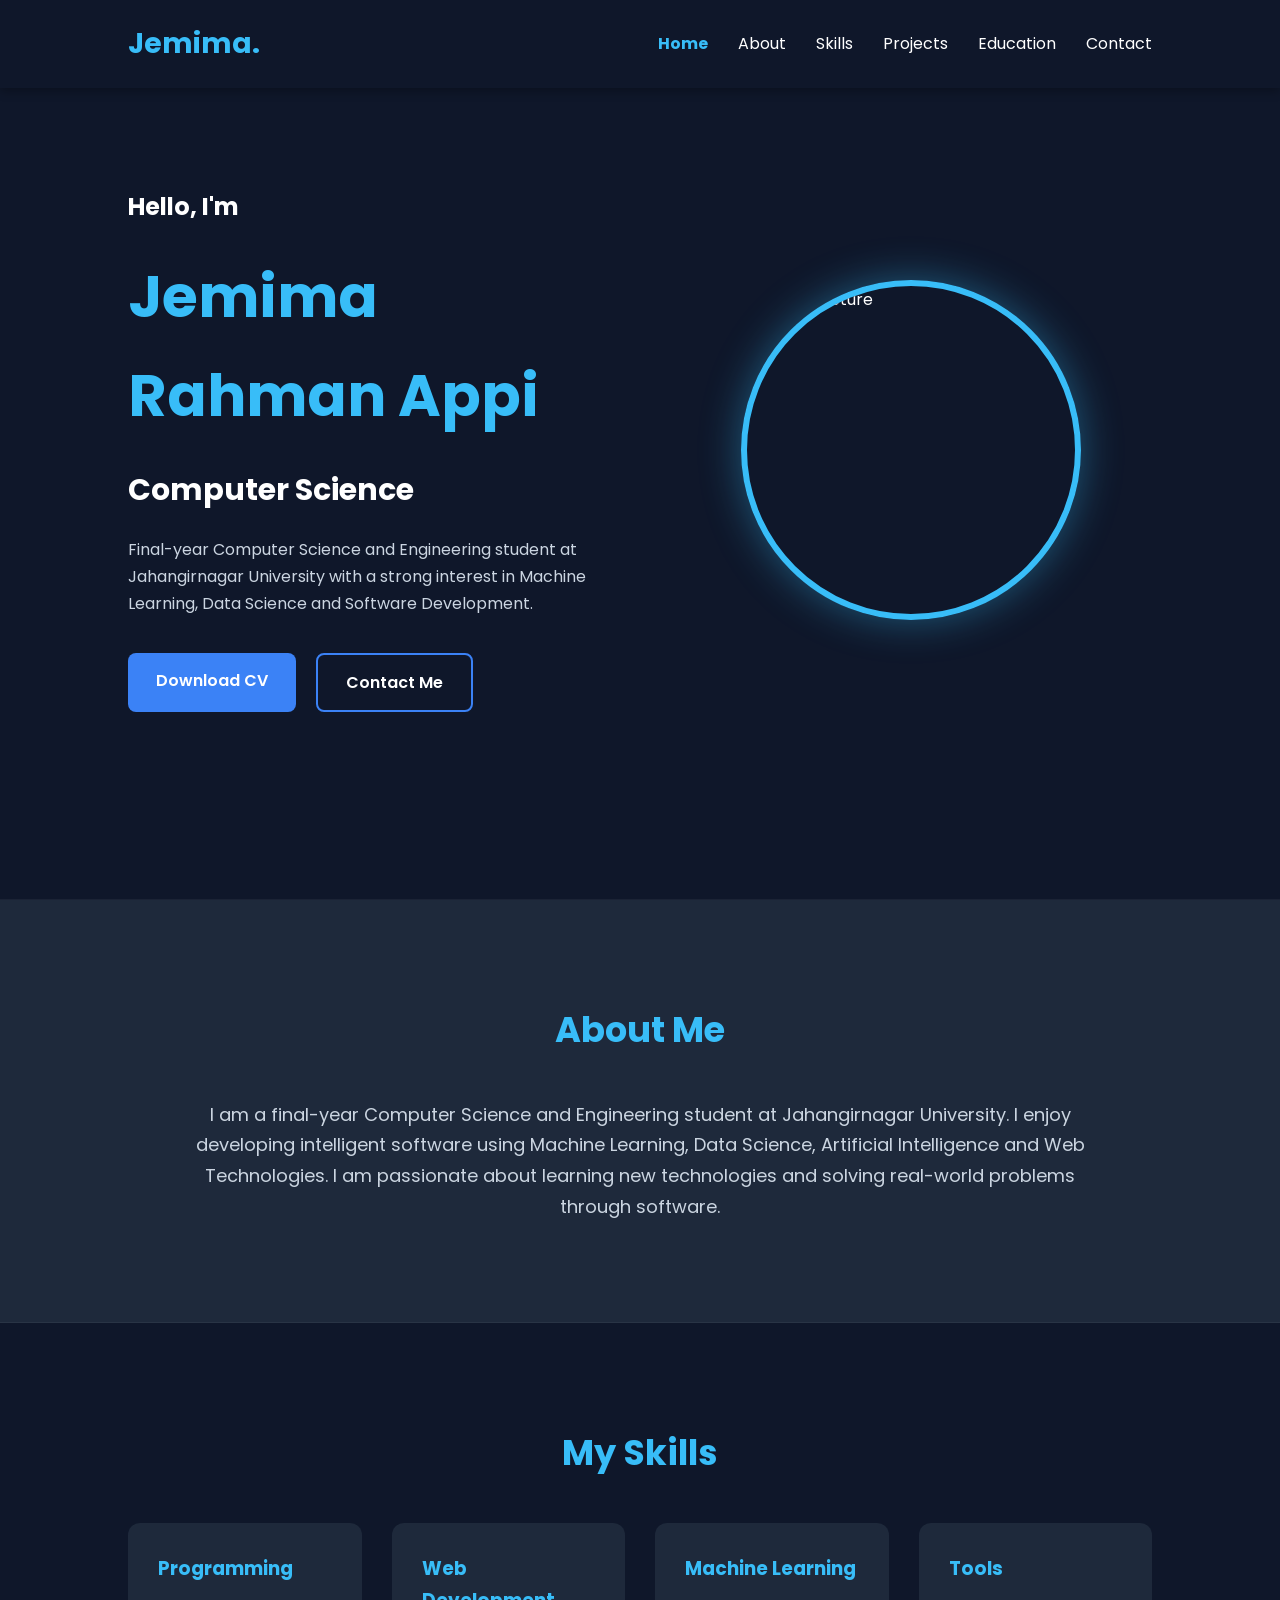
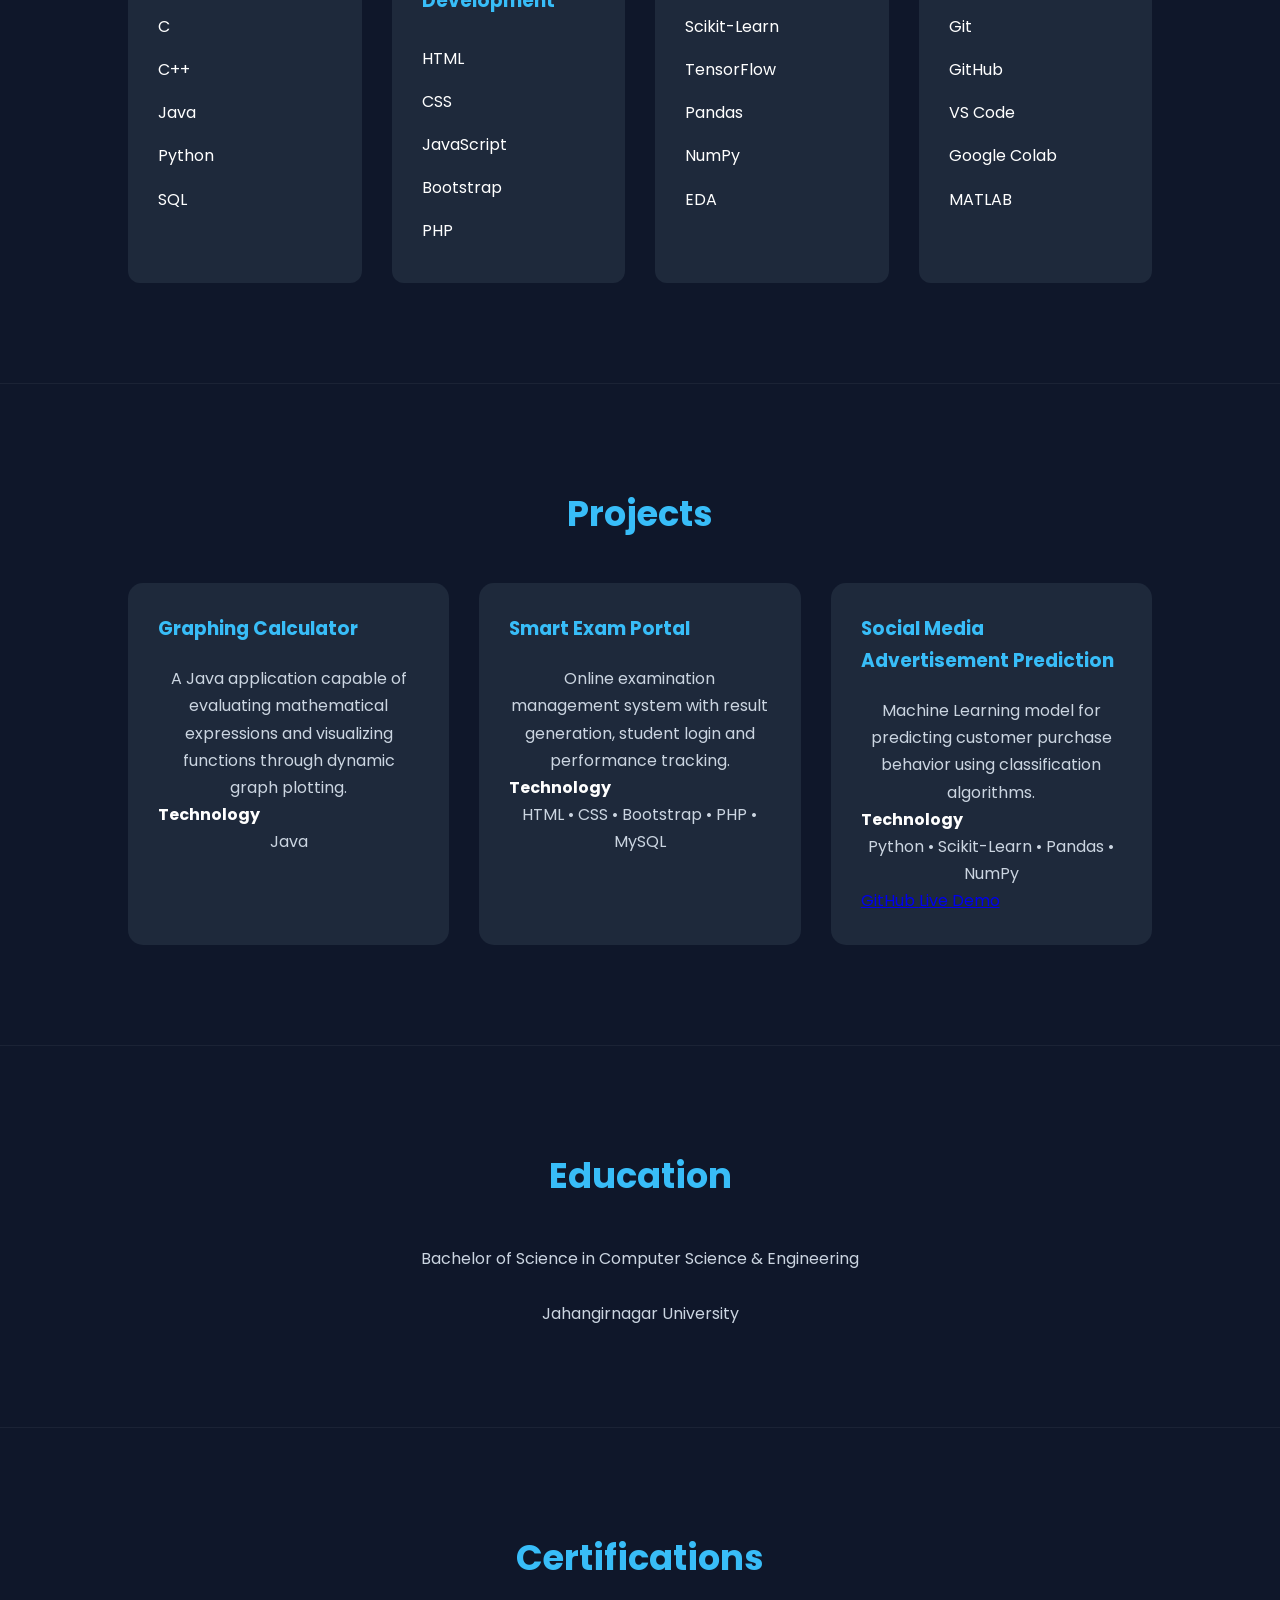
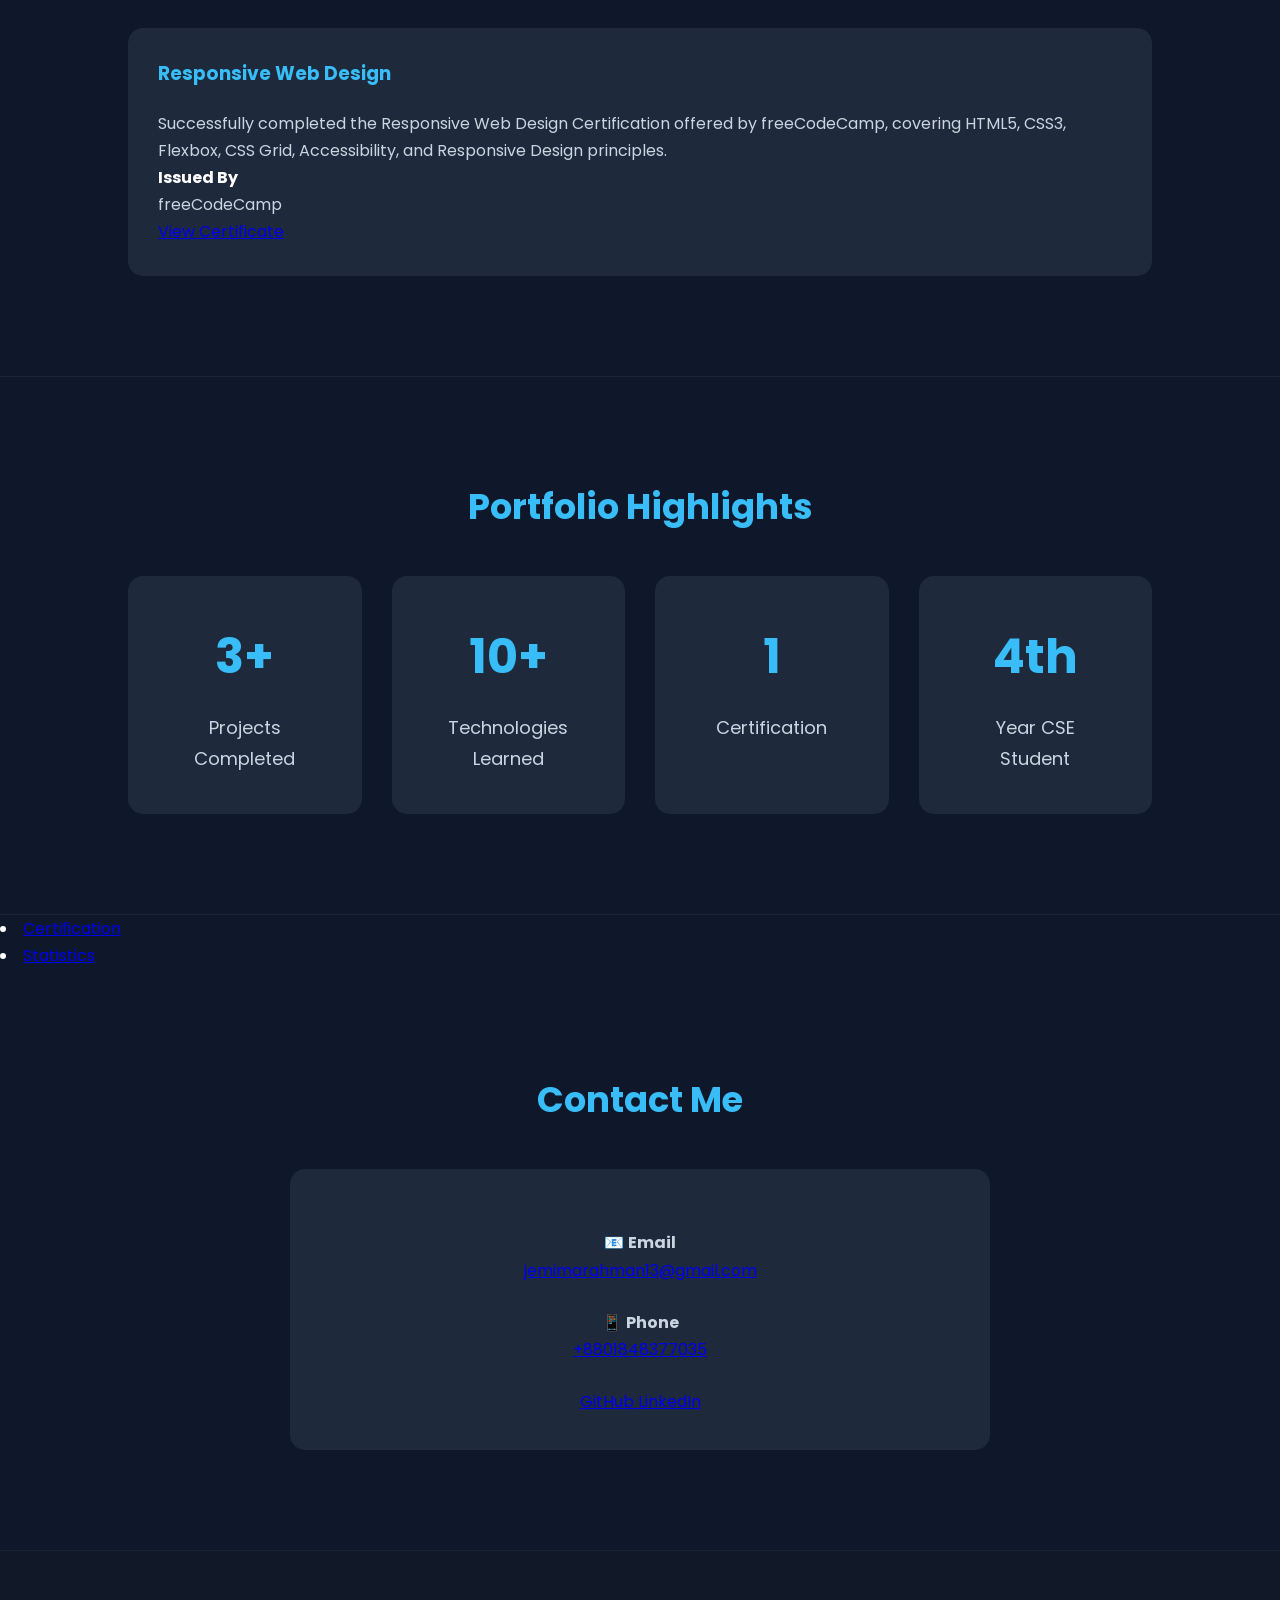
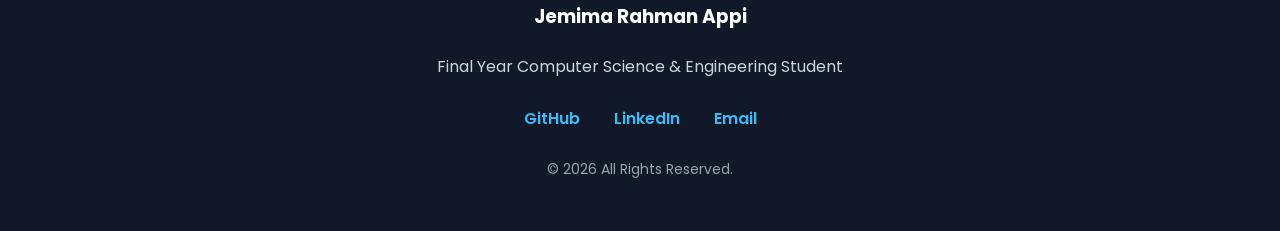
==== index.html @ 831c2f28 "Rename JemimaRahmanPortfolio.html to index.html" ====
<!DOCTYPE html>
<html lang="en">

<head>

    <meta charset="UTF-8">
    <meta name="viewport" content="width=device-width, initial-scale=1.0">

    <title>Jemima Rahman Appi | Portfolio</title>

    <link rel="stylesheet" href="style.css">

    <!-- Google Font -->
    <link href="https://fonts.googleapis.com/css2?family=Poppins:wght@300;400;500;600;700&display=swap" rel="stylesheet">

</head>

<body>

    <!-- ========================= -->
    <!-- Navigation Bar -->
    <!-- ========================= -->

    <header>

        <nav class="navbar">

            <div class="logo">
                Jemima.
            </div>

            <ul class="nav-links">

                <li><a href="#home">Home</a></li>

                <li><a href="#about">About</a></li>

                <li><a href="#skills">Skills</a></li>

                <li><a href="#projects">Projects</a></li>

                <li><a href="#education">Education</a></li>

                <li><a href="#contact">Contact</a></li>

            </ul>

        </nav>

    </header>



    <!-- ========================= -->
    <!-- Hero Section -->
    <!-- ========================= -->

    <section id="home" class="hero">

        <div class="hero-text">

            <h3>Hello, I'm</h3>

            <h1>Jemima Rahman Appi</h1>

            <h2 id="typing-text"></h2>

            <p>

                Final-year Computer Science and Engineering student at
                Jahangirnagar University with a strong interest in
                Machine Learning, Data Science and Software Development.

            </p>

            <div class="buttons">

                <a href="files/CV_Jemima.pdf" class="btn" download>

                    Download CV

                </a>

                <a href="#contact" class="btn btn-outline">

                    Contact Me

                </a>

            </div>

        </div>


        <div class="hero-image">

            <img src="images/profile.jpg" alt="Profile Picture">

        </div>

    </section>



    <!-- ========================= -->
    <!-- About Section -->
    <!-- ========================= -->

    <section id="about" class="reveal">

        <div class="container">

            <h2>About Me</h2>

            <p>

                I am a final-year Computer Science and Engineering student at
                Jahangirnagar University.

                I enjoy developing intelligent software using Machine Learning,
                Data Science, Artificial Intelligence and Web Technologies.

                I am passionate about learning new technologies and solving
                real-world problems through software.

            </p>

        </div>

    </section>




<!-- ========================= -->
<!-- Skills -->
<!-- ========================= -->

<section id="skills" class="reveal">

    <div class="container">

        <h2>My Skills</h2>

        <div class="skills-grid">

            <div class="skill-card">
                <h3>Programming</h3>
                <ul>
                    <li>C</li>
                    <li>C++</li>
                    <li>Java</li>
                    <li>Python</li>
                    <li>SQL</li>
                </ul>
            </div>

            <div class="skill-card">
                <h3>Web Development</h3>
                <ul>
                    <li>HTML</li>
                    <li>CSS</li>
                    <li>JavaScript</li>
                    <li>Bootstrap</li>
                    <li>PHP</li>
                </ul>
            </div>

            <div class="skill-card">
                <h3>Machine Learning</h3>
                <ul>
                    <li>Scikit-Learn</li>
                    <li>TensorFlow</li>
                    <li>Pandas</li>
                    <li>NumPy</li>
                    <li>EDA</li>
                </ul>
            </div>

            <div class="skill-card">
                <h3>Tools</h3>
                <ul>
                    <li>Git</li>
                    <li>GitHub</li>
                    <li>VS Code</li>
                    <li>Google Colab</li>
                    <li>MATLAB</li>
                </ul>
            </div>

        </div>

    </div>

</section>



<section id="projects" class="reveal">

<div class="container">

<h2>Projects</h2>

<div class="project-grid">

<div class="project-card">

<h3>Graphing Calculator</h3>

<p>

A Java application capable of evaluating mathematical
expressions and visualizing functions through dynamic graph plotting.

</p>

<h4>Technology</h4>

<p>Java</p>

</div>

<div class="project-card">

<h3>Smart Exam Portal</h3>

<p>

Online examination management system with result generation,
student login and performance tracking.

</p>

<h4>Technology</h4>

<p>

HTML • CSS • Bootstrap • PHP • MySQL

</p>

</div>

<div class="project-card">

<h3>Social Media Advertisement Prediction</h3>

<p>

Machine Learning model for predicting customer purchase
behavior using classification algorithms.

</p>

<h4>Technology</h4>

<p>

Python • Scikit-Learn • Pandas • NumPy

</p>

<div class="project-links">

        <a href="https://github.com/JemimaRahman05/Social-Network-Ads-Prediction"
           target="_blank"
           class="project-btn">
           GitHub
        </a>

        <a href="#"
           class="project-btn">
           Live Demo
        </a>

    </div>

</div>

</div>

</div>

</section>



    <!-- ========================= -->
    <!-- Education -->
    <!-- ========================= -->

    <section id="education">

        <div class="container">

            <h2>Education</h2>

            <p>

                Bachelor of Science in Computer Science & Engineering

                <br><br>

                Jahangirnagar University

            </p>

        </div>

    </section>
<!-- ========================= -->
<!-- Certification -->
<!-- ========================= -->

<section id="certification" class="reveal">

    <div class="container">

        <h2>Certifications</h2>

        <div class="project-grid">

            <div class="project-card">

                <h3>Responsive Web Design</h3>

                <p>
                    Successfully completed the Responsive Web Design Certification
                    offered by freeCodeCamp, covering HTML5, CSS3, Flexbox,
                    CSS Grid, Accessibility, and Responsive Design principles.
                </p>

                <h4>Issued By</h4>

                <p>freeCodeCamp</p>

                <div class="project-links">

                    <a href="https://www.freecodecamp.org/certification/jemima_332/responsive-web-design"
                       target="_blank"
                       class="project-btn">

                        View Certificate

                    </a>

                </div>

            </div>

        </div>

    </div>

</section>


<!-- ========================= -->
<!-- Statistics -->
<!-- ========================= -->

<section id="stats" class="reveal">

    <div class="container">

        <h2>Portfolio Highlights</h2>

        <div class="stats-grid">

            <div class="stat-card">

                <h1>3+</h1>

                <p>Projects Completed</p>

            </div>

            <div class="stat-card">

                <h1>10+</h1>

                <p>Technologies Learned</p>

            </div>

            <div class="stat-card">

                <h1>1</h1>

                <p>Certification</p>

            </div>

            <div class="stat-card">

                <h1>4th</h1>

                <p>Year CSE Student</p>

            </div>

        </div>

    </div>

</section>


<li><a href="#certification">Certification</a></li>

<li><a href="#stats">Statistics</a></li>

<section id="contact" class="reveal">

    <div class="container">

        <h2>Contact Me</h2>

        <div class="contact-card">

            <p>
                📧 <strong>Email</strong><br>
                <a href="mailto:jemimarahman13@gmail.com">
                    jemimarahman13@gmail.com
                </a>
            </p>

            <p>
                📱 <strong>Phone</strong><br>
                <a href="tel:+8801848377035">
                    +8801848377035
                </a>
            </p>

            <div class="project-links">

                <a href="https://github.com/JemimaRahman05"
                   target="_blank"
                   class="project-btn">

                    GitHub

                </a>

                <a href="https://www.linkedin.com/in/jemima-rahman-appi-986293298/?skipRedirect=true"
                   target="_blank"
                   class="project-btn">

                    LinkedIn

                </a>

            </div>

        </div>

    </div>

</section>



<footer>

    <h3>Jemima Rahman Appi</h3>

    <p>

        Final Year Computer Science & Engineering Student

    </p>

    <div class="footer-links">

        <a href="https://github.com/JemimaRahman05" target="_blank">
            GitHub
        </a>

        <a href="https://www.linkedin.com/in/jemima-rahman-appi-986293298/?skipRedirect=true" target="_blank">
            LinkedIn
        </a>

        <a href="mailto:jemimarahman13@gmail.com">
            Email
        </a>

    </div>

    <p class="copyright">

        © 2026 All Rights Reserved.

    </p>

</footer>


<!-- Scroll Progress Bar -->
<div id="progress-bar"></div>

<!-- Back To Top Button -->
<button id="topBtn">&#8679;</button>

<script src="script.js"></script>

</body>

</html>
---- style.css ----
/* ===========================
   Google Font
=========================== */

*{
    margin:0;
    padding:0;
    box-sizing:border-box;
    scroll-behavior:smooth;
}

body{
    font-family:'Poppins',sans-serif;
    background:#0f172a;
    color:#ffffff;
    line-height:1.7;
}

/* ===========================
   Global
=========================== */

section{
    padding:100px 10%;
}

.container{
    max-width:1100px;
    margin:auto;
}

h1,h2,h3{
    margin-bottom:20px;
}

h2{
    text-align:center;
    font-size:2.2rem;
    margin-bottom:40px;
    color:#38bdf8;
}

p{
    color:#cbd5e1;
}

/* ===========================
   Navbar
=========================== */

header{
    position:fixed;
    width:100%;
    top:0;
    left:0;
    background:#0f172a;
    z-index:1000;
    box-shadow:0 3px 10px rgba(0,0,0,.3);
}

.navbar{
    display:flex;
    justify-content:space-between;
    align-items:center;
    padding:20px 10%;
}

.logo{
    font-size:28px;
    font-weight:700;
    color:#38bdf8;
}

.nav-links{
    display:flex;
    list-style:none;
}

.nav-links li{
    margin-left:30px;
}

.nav-links a{
    color:white;
    text-decoration:none;
    transition:.3s;
}

.nav-links a:hover{
    color:#38bdf8;
}

/* ===========================
   Hero
=========================== */

.hero{
    min-height:100vh;
    display:flex;
    justify-content:space-between;
    align-items:center;
    gap:60px;
}

.hero-text{
    flex:1;
}

.hero-text h3{
    font-size:24px;
}

.hero-text h1{
    font-size:58px;
    color:#38bdf8;
}

.hero-text h2{
    text-align:left;
    margin-bottom:20px;
    color:white;
    font-size:30px;
}

.hero-text p{
    margin-bottom:35px;
    max-width:600px;
}

/* ===========================
   Buttons
=========================== */

.buttons{
    display:flex;
    gap:20px;
}

.btn{
    background:#3b82f6;
    color:white;
    text-decoration:none;
    padding:14px 28px;
    border-radius:8px;
    transition:.3s;
    font-weight:600;
}

.btn:hover{
    transform:translateY(-4px);
    background:#2563eb;
}

.btn-outline{
    background:transparent;
    border:2px solid #3b82f6;
}

.btn-outline:hover{
    background:#3b82f6;
}

/* ===========================
   Hero Image
=========================== */

.hero-image{
    flex:1;
    display:flex;
    justify-content:center;
}

.hero-image img{

    width:340px;
    height:340px;

    border-radius:50%;

    object-fit:cover;

    border:6px solid #38bdf8;

    box-shadow:0 0 40px rgba(56,189,248,.4);

    transition:.4s;
}

.hero-image img:hover{

    transform:scale(1.05);
}

/* ===========================
   About
=========================== */

#about{

    background:#1e293b;
}

#about p{

    font-size:18px;

    text-align:center;

    max-width:900px;

    margin:auto;
}

/* ===========================
   Placeholder Sections
=========================== */

#skills,
#projects,
#education,
#contact{

    background:#0f172a;
}

#skills p,
#projects p,
#education p,
#contact p{

    text-align:center;
}

/* ===========================
   Footer
=========================== */

footer{

    background:#1e293b;

    text-align:center;

    padding:30px;
}

/* ===========================
   Scroll Bar
=========================== */

::-webkit-scrollbar{

    width:10px;
}

::-webkit-scrollbar-thumb{

    background:#38bdf8;

    border-radius:20px;
}

::-webkit-scrollbar-track{

    background:#1e293b;
}

/* ===========================
   Responsive
=========================== */

@media(max-width:992px){

.hero{

flex-direction:column-reverse;

text-align:center;

padding-top:120px;

}

.hero-text h2{

text-align:center;
}

.buttons{

justify-content:center;
}

.navbar{

flex-direction:column;

}

.nav-links{

margin-top:20px;

flex-wrap:wrap;

justify-content:center;

}

.nav-links li{

margin:10px 15px;
}

.hero-image img{

width:250px;

height:250px;
}

.hero-text h1{

font-size:42px;
}

}

@media(max-width:600px){

.hero-text h1{

font-size:34px;
}

.hero-text h2{

font-size:22px;
}

.hero-image img{

width:200px;

height:200px;
}

section{

padding:80px 8%;
}

}

/*=========================
Reveal Animation
=========================*/

.reveal{

opacity:0;

transform:translateY(60px);

transition:all .8s ease;

}

.reveal.active{

opacity:1;

transform:translateY(0);

}

/*=========================
Back To Top Button
=========================*/

#topBtn{

position:fixed;

bottom:30px;

right:30px;

width:50px;

height:50px;

border:none;

border-radius:50%;

background:#38bdf8;

color:white;

font-size:22px;

cursor:pointer;

display:none;

transition:.3s;

box-shadow:0 5px 15px rgba(0,0,0,.3);

}

#topBtn:hover{

transform:scale(1.15);

}

/*=========================
Progress Bar
=========================*/

#progress-bar{

position:fixed;

top:0;

left:0;

height:4px;

width:0;

background:#38bdf8;

z-index:2000;

}

/*=========================
Floating Profile Image
=========================*/

@keyframes floating{

0%{

transform:translateY(0);

}

50%{

transform:translateY(-12px);

}

100%{

transform:translateY(0);

}

}

.hero-image img{

animation:floating 4s ease-in-out infinite;

}

.nav-links a.active{

color:#38bdf8;

font-weight:bold;

}

/*==========================
Skills
==========================*/

.skills-grid{

display:grid;

grid-template-columns:repeat(auto-fit,minmax(230px,1fr));

gap:30px;

margin-top:40px;

}

.skill-card{

background:#1e293b;

padding:30px;

border-radius:12px;

transition:.4s;

}

.skill-card:hover{

transform:translateY(-10px);

box-shadow:0 10px 30px rgba(0,0,0,.4);

}

.skill-card h3{

color:#38bdf8;

margin-bottom:20px;

}

.skill-card ul{

list-style:none;

}

.skill-card li{

padding:8px 0;

}

/*==========================
Projects
==========================*/

.project-grid{

display:grid;

grid-template-columns:repeat(auto-fit,minmax(300px,1fr));

gap:30px;

margin-top:40px;

}

.project-card{

background:#1e293b;

padding:30px;

border-radius:15px;

transition:.4s;

}

.project-card:hover{

transform:translateY(-12px) scale(1.02);

box-shadow:0 15px 35px rgba(59,130,246,.25);

}

.project-card h3{

color:#38bdf8;

margin-bottom:20px;

}

/*==========================
Education
==========================*/

.education-card{

background:#1e293b;

padding:35px;

border-radius:15px;

text-align:center;

max-width:700px;

margin:auto;

}

/*==========================
Contact
==========================*/

.contact-card{

background:#1e293b;

padding:35px;

border-radius:15px;

text-align:center;

max-width:700px;

margin:auto;

}

.contact-card p{

margin:25px 0;

}


/*==========================
Statistics
==========================*/

.stats-grid{

display:grid;

grid-template-columns:repeat(auto-fit,minmax(220px,1fr));

gap:30px;

margin-top:40px;

}

.stat-card{

background:#1e293b;

padding:40px;

text-align:center;

border-radius:15px;

transition:.4s;

}

.stat-card:hover{

transform:translateY(-10px);

box-shadow:0 15px 35px rgba(0,0,0,.4);

}

.stat-card h1{

font-size:48px;

color:#38bdf8;

margin-bottom:15px;

}

.stat-card p{

font-size:18px;

}

footer{

background:#111827;

padding:50px 20px;

text-align:center;

}

.footer-links{

margin:25px 0;

}

.footer-links a{

color:#38bdf8;

text-decoration:none;

margin:0 15px;

transition:.3s;

font-weight:600;

}

.footer-links a:hover{

color:white;

}

.copyright{

margin-top:20px;

font-size:14px;

color:#94a3b8;

}

section{

border-bottom:1px solid rgba(255,255,255,.05);

}
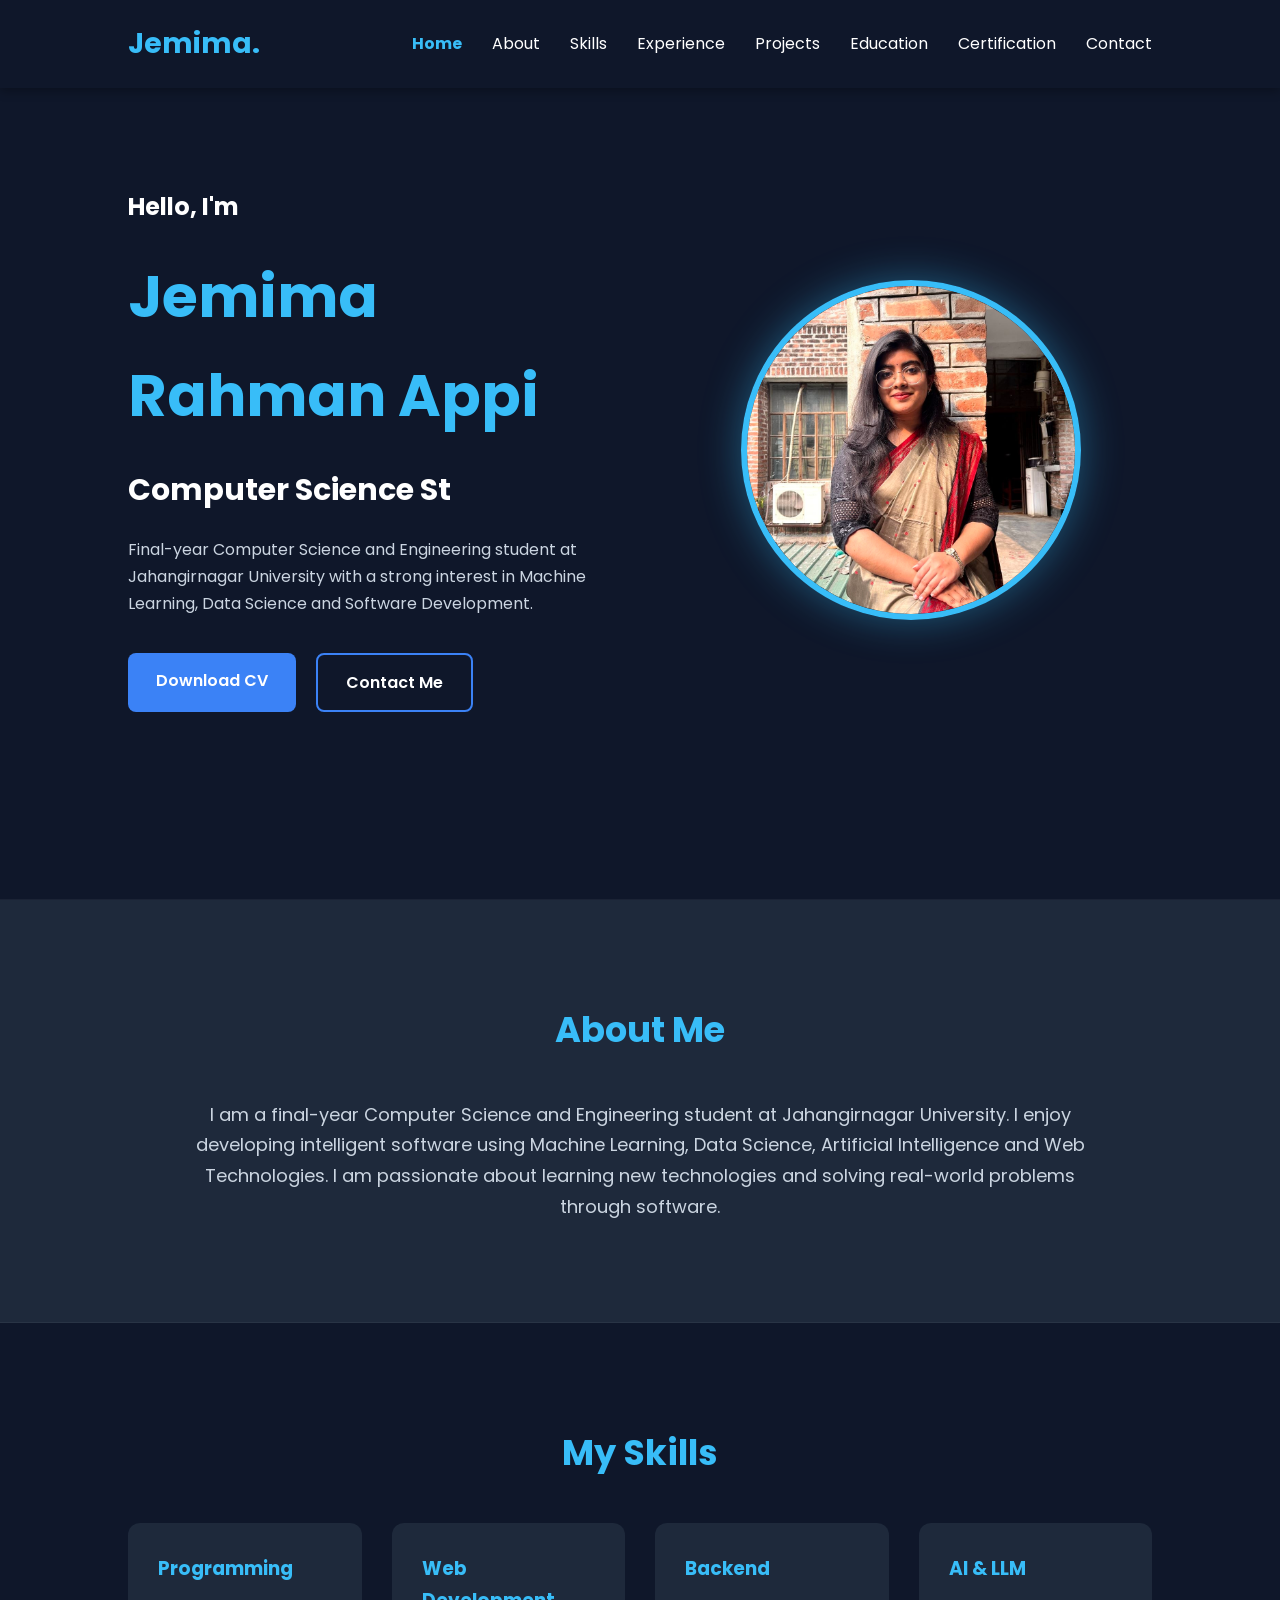
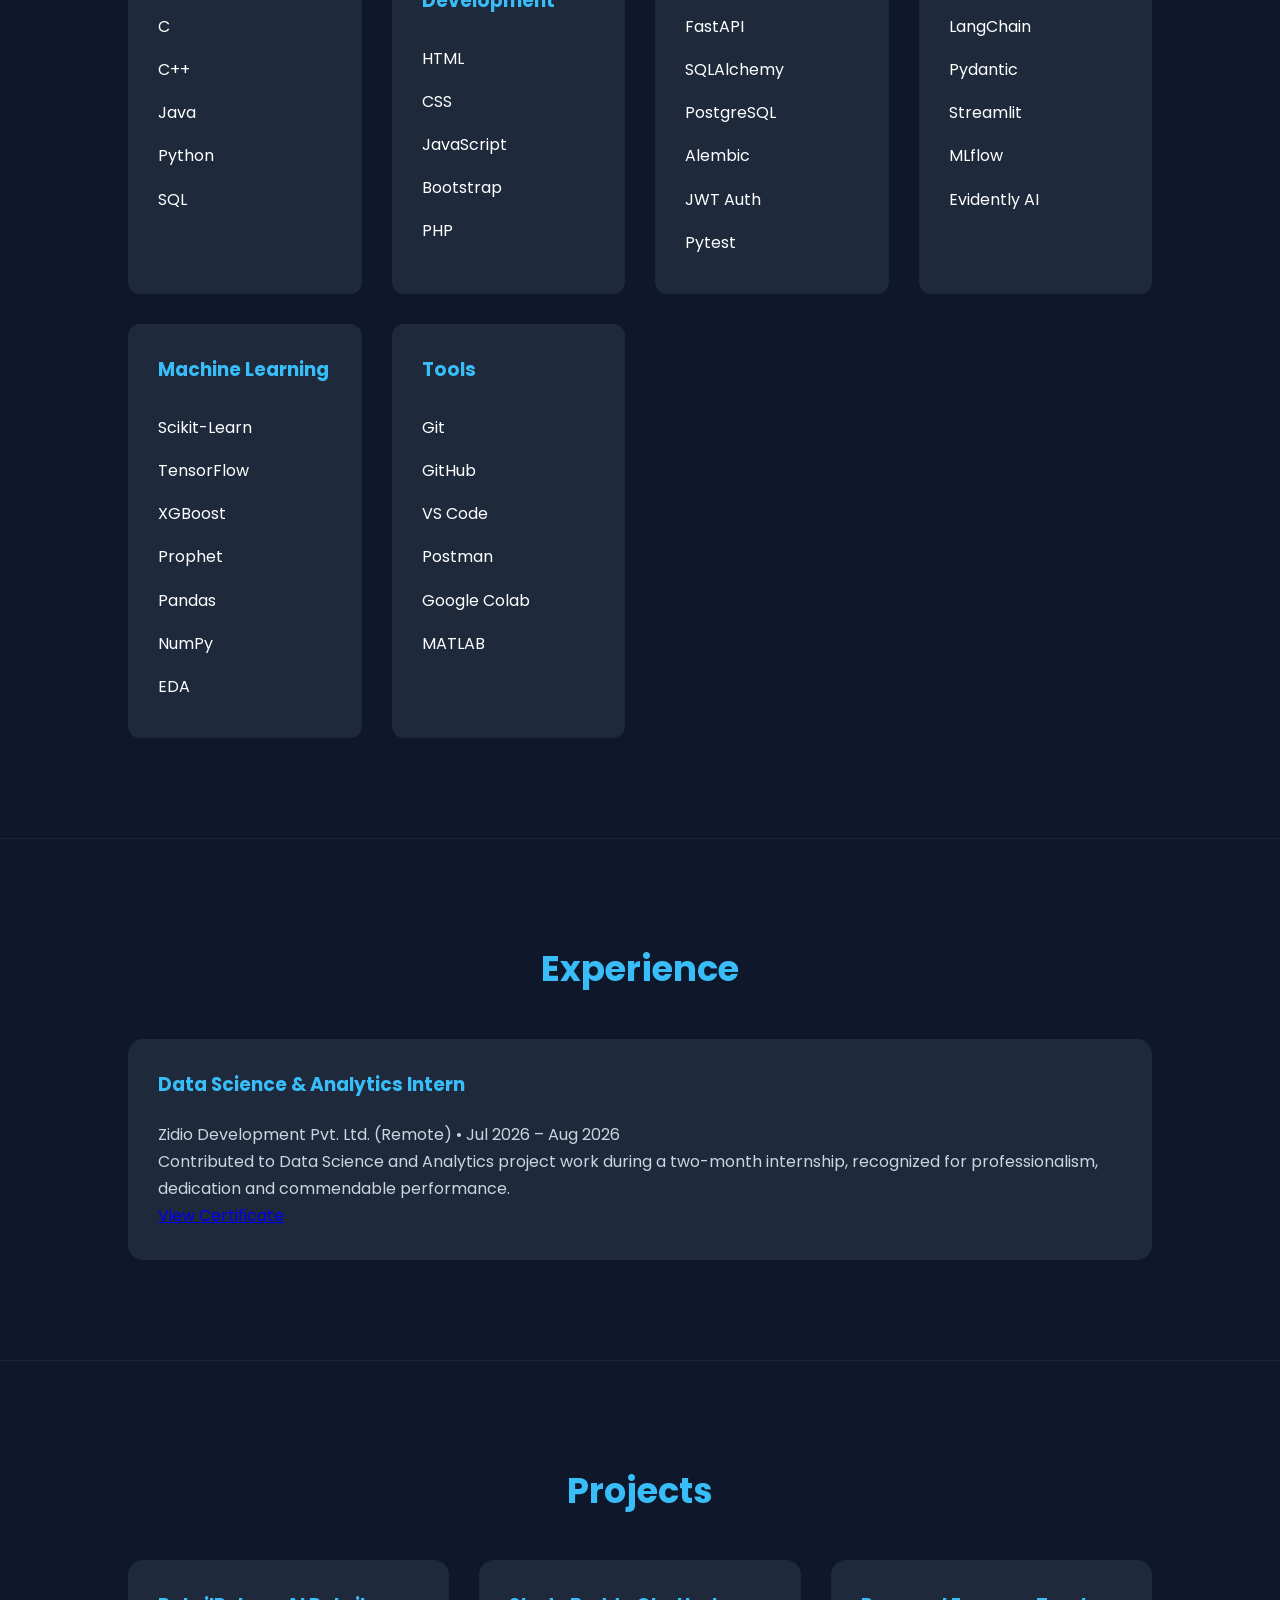
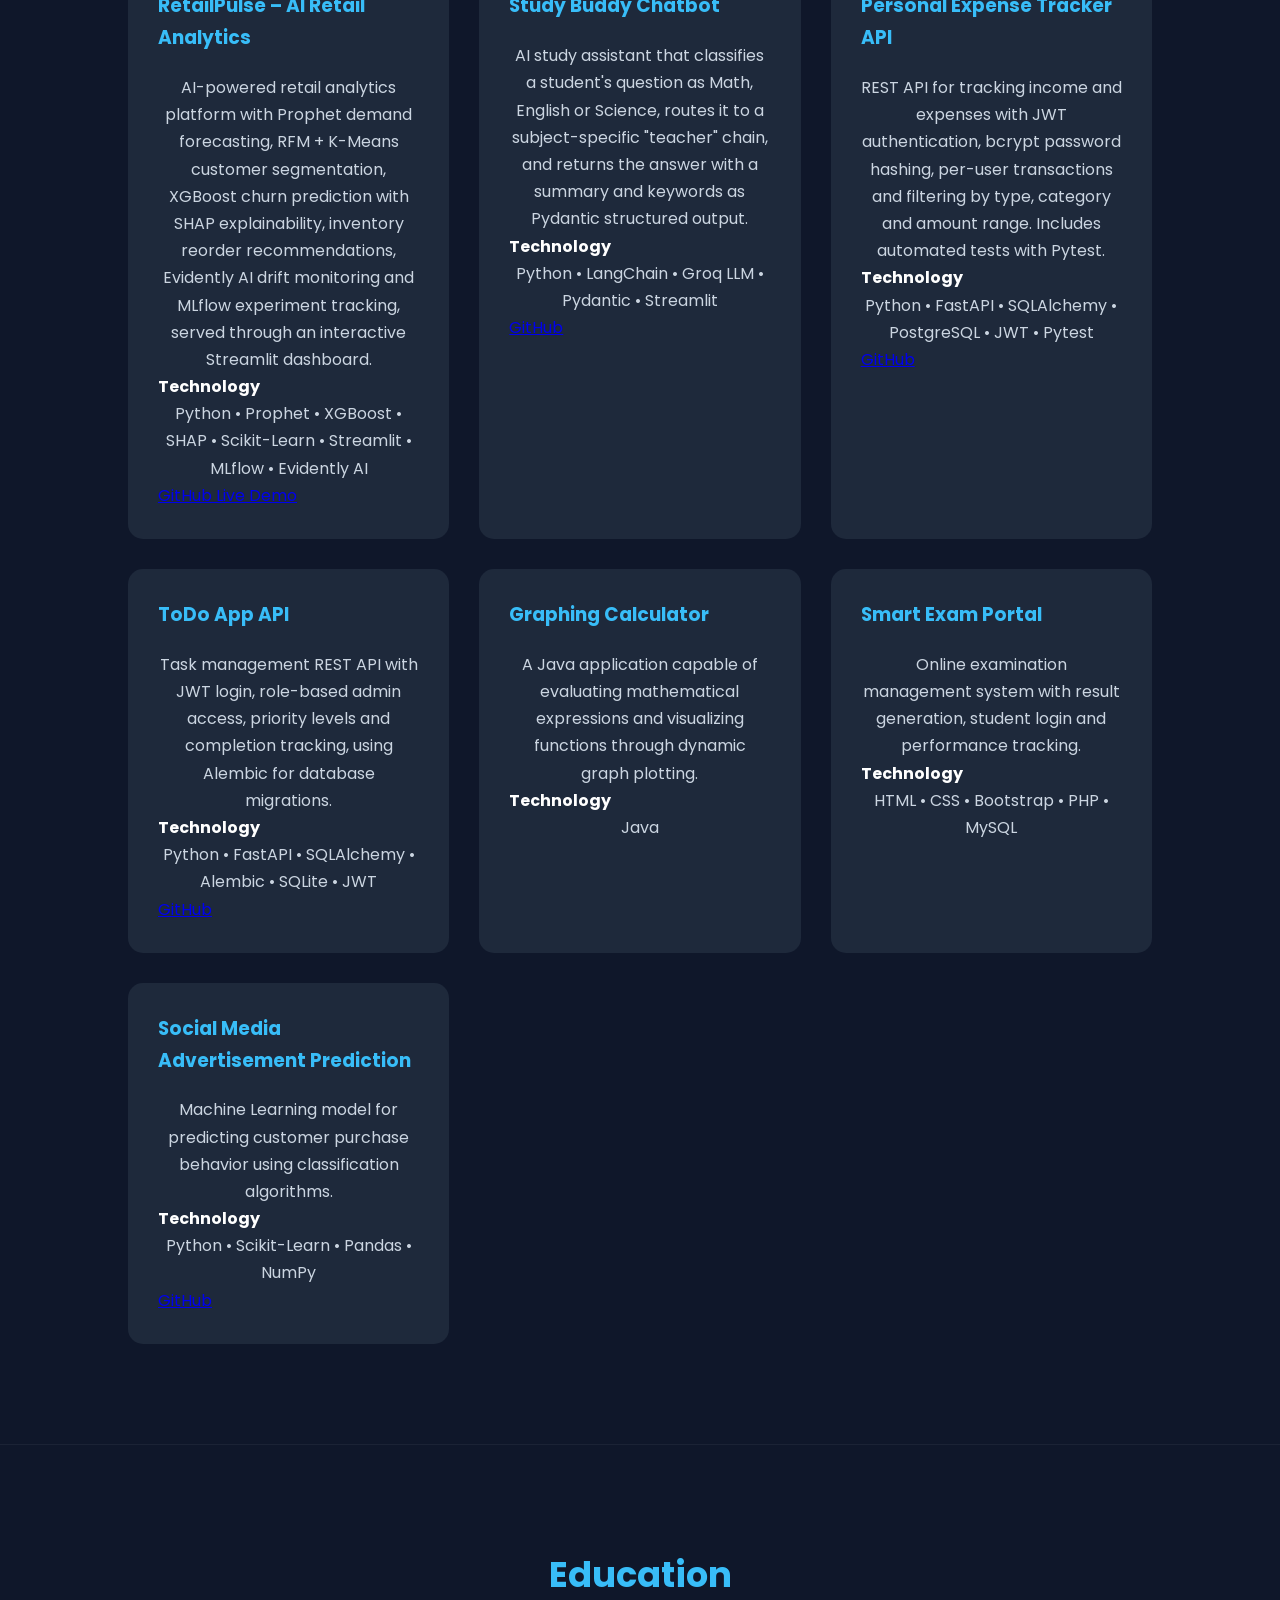
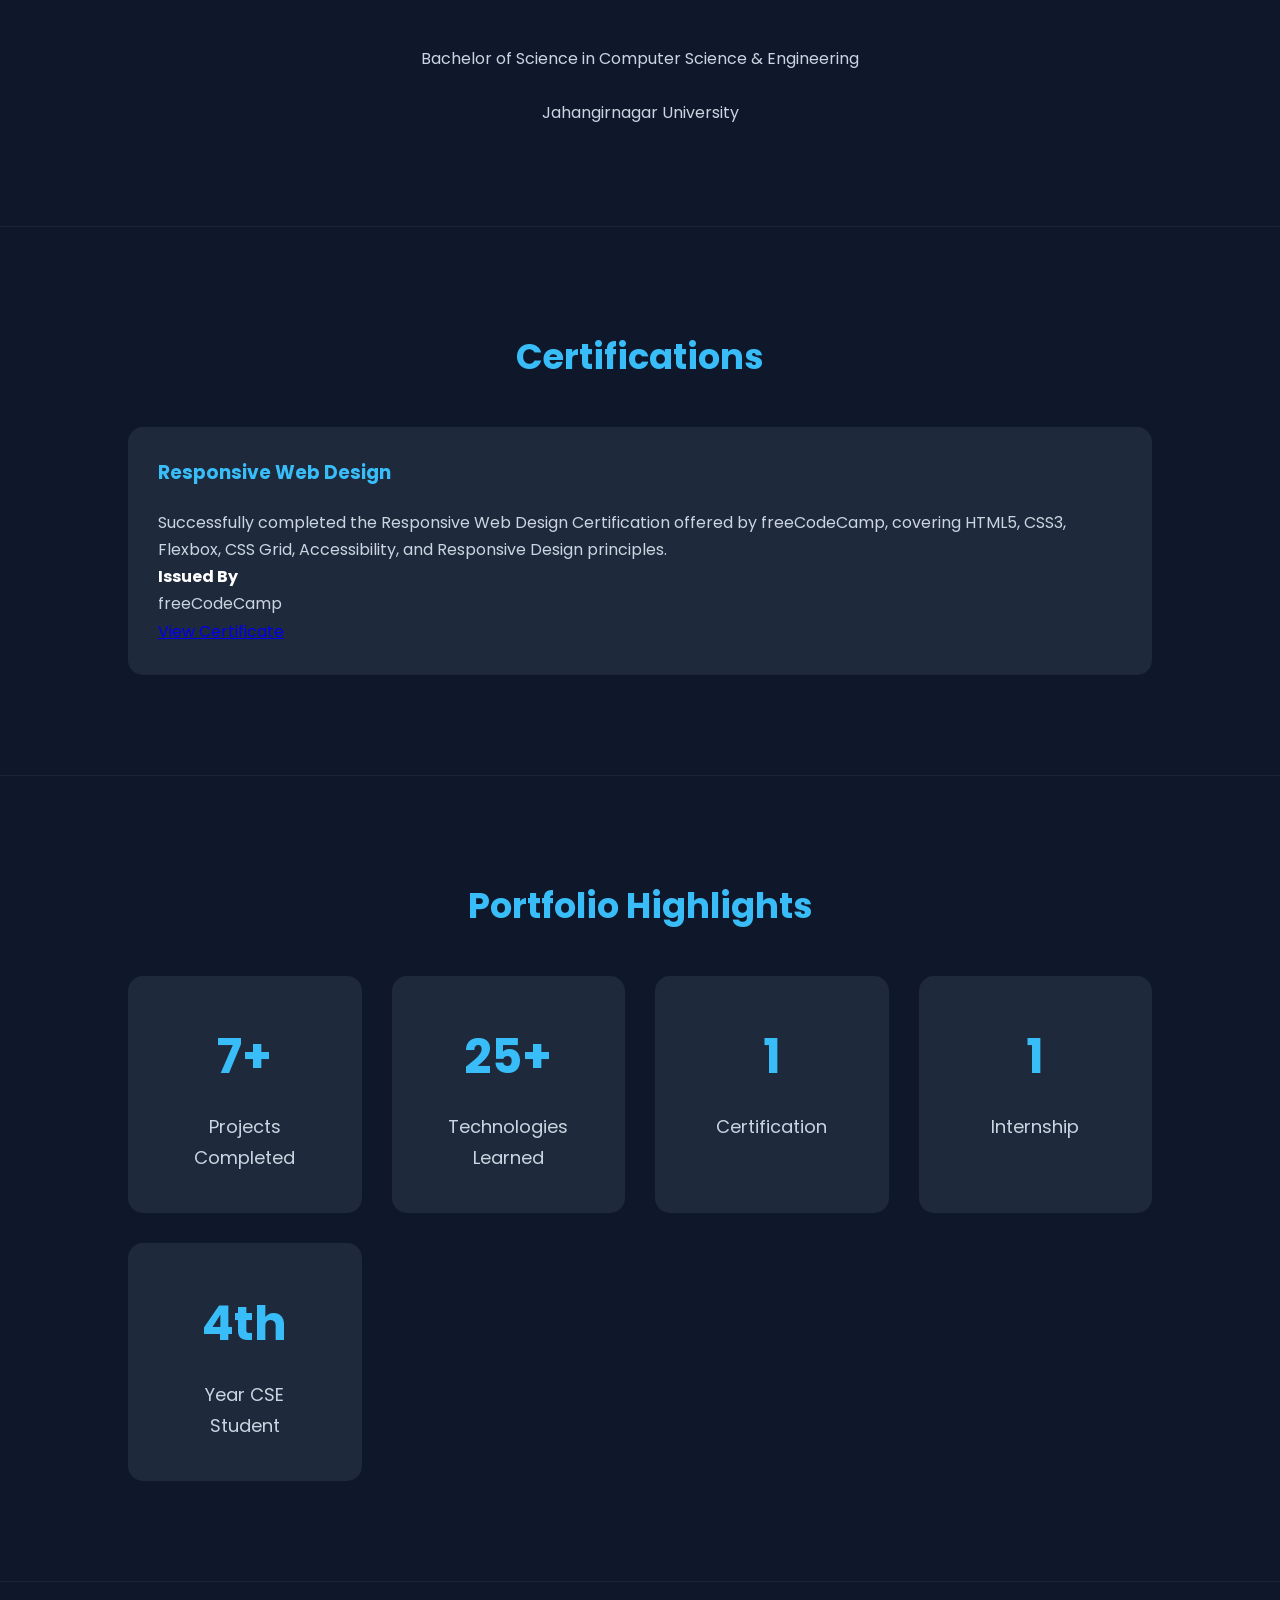
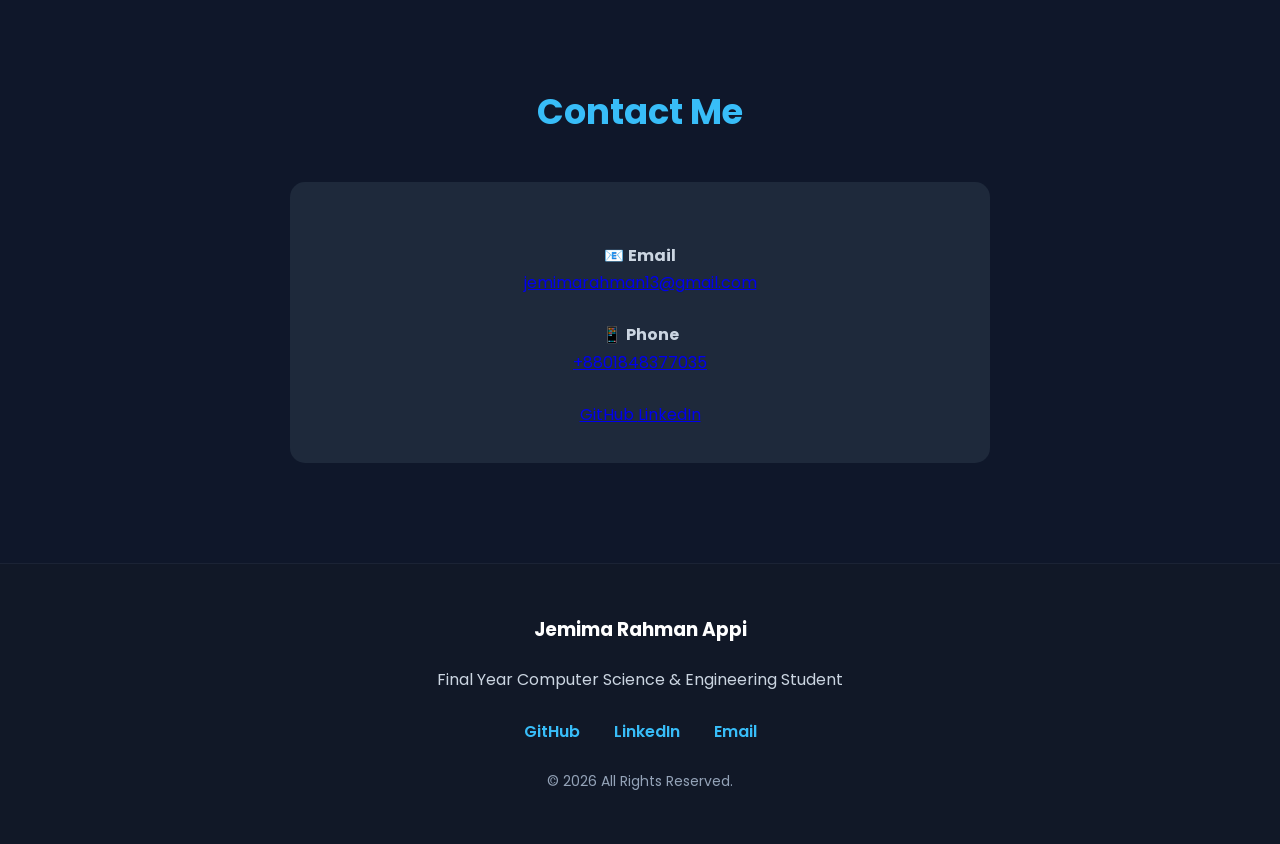
==== commit 7e5b9bc2: "Add new projects, internship experience and updated CV - Add RetailPulse, Study Buddy Chatbot, Expen" ====
--- a/index.html
+++ b/index.html
@@ -37,9 +37,13 @@
 
                 <li><a href="#skills">Skills</a></li>
 
+                <li><a href="#experience">Experience</a></li>
+
                 <li><a href="#projects">Projects</a></li>
 
                 <li><a href="#education">Education</a></li>
+
+                <li><a href="#certification">Certification</a></li>
 
                 <li><a href="#contact">Contact</a></li>
 
@@ -75,7 +79,7 @@
 
             <div class="buttons">
 
-                <a href="files/CV_Jemima.pdf" class="btn" download>
+                <a href="files/CV_Jemima_2026.pdf" class="btn" download>
 
                     Download CV
 
@@ -167,10 +171,35 @@
             </div>
 
             <div class="skill-card">
+                <h3>Backend</h3>
+                <ul>
+                    <li>FastAPI</li>
+                    <li>SQLAlchemy</li>
+                    <li>PostgreSQL</li>
+                    <li>Alembic</li>
+                    <li>JWT Auth</li>
+                    <li>Pytest</li>
+                </ul>
+            </div>
+
+            <div class="skill-card">
+                <h3>AI &amp; LLM</h3>
+                <ul>
+                    <li>LangChain</li>
+                    <li>Pydantic</li>
+                    <li>Streamlit</li>
+                    <li>MLflow</li>
+                    <li>Evidently AI</li>
+                </ul>
+            </div>
+
+            <div class="skill-card">
                 <h3>Machine Learning</h3>
                 <ul>
                     <li>Scikit-Learn</li>
                     <li>TensorFlow</li>
+                    <li>XGBoost</li>
+                    <li>Prophet</li>
                     <li>Pandas</li>
                     <li>NumPy</li>
                     <li>EDA</li>
@@ -183,6 +212,7 @@
                     <li>Git</li>
                     <li>GitHub</li>
                     <li>VS Code</li>
+                    <li>Postman</li>
                     <li>Google Colab</li>
                     <li>MATLAB</li>
                 </ul>
@@ -196,6 +226,53 @@
 
 
 
+<!-- ========================= -->
+<!-- Experience -->
+<!-- ========================= -->
+
+<section id="experience" class="reveal">
+
+    <div class="container">
+
+        <h2>Experience</h2>
+
+        <div class="project-grid">
+
+            <div class="project-card">
+
+                <h3>Data Science &amp; Analytics Intern</h3>
+
+                <p>
+                    Zidio Development Pvt. Ltd. (Remote) • Jul 2026 – Aug 2026
+                </p>
+
+                <p>
+                    Contributed to Data Science and Analytics project work during a
+                    two-month internship, recognized for professionalism, dedication
+                    and commendable performance.
+                </p>
+
+                <div class="project-links">
+
+                    <a href="files/Zidio_Experience_Certificate.pdf"
+                       target="_blank"
+                       class="project-btn">
+
+                        View Certificate
+
+                    </a>
+
+                </div>
+
+            </div>
+
+        </div>
+
+    </div>
+
+</section>
+
+
 <section id="projects" class="reveal">
 
 <div class="container">
@@ -203,6 +280,143 @@
 <h2>Projects</h2>
 
 <div class="project-grid">
+
+<div class="project-card">
+
+<h3>RetailPulse – AI Retail Analytics</h3>
+
+<p>
+
+AI-powered retail analytics platform with Prophet demand forecasting,
+RFM + K-Means customer segmentation, XGBoost churn prediction with SHAP
+explainability, inventory reorder recommendations, Evidently AI drift
+monitoring and MLflow experiment tracking, served through an
+interactive Streamlit dashboard.
+
+</p>
+
+<h4>Technology</h4>
+
+<p>
+
+Python • Prophet • XGBoost • SHAP • Scikit-Learn • Streamlit • MLflow • Evidently AI
+
+</p>
+
+<div class="project-links">
+
+        <a href="https://github.com/JemimaRahman05/RetailPulse"
+           target="_blank"
+           class="project-btn">
+           GitHub
+        </a>
+
+        <a href="https://retailpulse-hydpz6tl7estwxad5ybdrq.streamlit.app/"
+           target="_blank"
+           class="project-btn">
+           Live Demo
+        </a>
+
+    </div>
+
+</div>
+
+<div class="project-card">
+
+<h3>Study Buddy Chatbot</h3>
+
+<p>
+
+AI study assistant that classifies a student's question as Math,
+English or Science, routes it to a subject-specific "teacher" chain,
+and returns the answer with a summary and keywords as Pydantic
+structured output.
+
+</p>
+
+<h4>Technology</h4>
+
+<p>
+
+Python • LangChain • Groq LLM • Pydantic • Streamlit
+
+</p>
+
+<div class="project-links">
+
+        <a href="https://github.com/JemimaRahman05/StudyBuddy-Chatbot"
+           target="_blank"
+           class="project-btn">
+           GitHub
+        </a>
+
+    </div>
+
+</div>
+
+<div class="project-card">
+
+<h3>Personal Expense Tracker API</h3>
+
+<p>
+
+REST API for tracking income and expenses with JWT authentication,
+bcrypt password hashing, per-user transactions and filtering by type,
+category and amount range. Includes automated tests with Pytest.
+
+</p>
+
+<h4>Technology</h4>
+
+<p>
+
+Python • FastAPI • SQLAlchemy • PostgreSQL • JWT • Pytest
+
+</p>
+
+<div class="project-links">
+
+        <a href="https://github.com/JemimaRahman05/ExpenseTtracker_API"
+           target="_blank"
+           class="project-btn">
+           GitHub
+        </a>
+
+    </div>
+
+</div>
+
+<div class="project-card">
+
+<h3>ToDo App API</h3>
+
+<p>
+
+Task management REST API with JWT login, role-based admin access,
+priority levels and completion tracking, using Alembic for
+database migrations.
+
+</p>
+
+<h4>Technology</h4>
+
+<p>
+
+Python • FastAPI • SQLAlchemy • Alembic • SQLite • JWT
+
+</p>
+
+<div class="project-links">
+
+        <a href="https://github.com/JemimaRahman05/ToDoApp_FastAPI"
+           target="_blank"
+           class="project-btn">
+           GitHub
+        </a>
+
+    </div>
+
+</div>
 
 <div class="project-card">
 
@@ -267,11 +481,6 @@
            target="_blank"
            class="project-btn">
            GitHub
-        </a>
-
-        <a href="#"
-           class="project-btn">
-           Live Demo
         </a>
 
     </div>
@@ -370,7 +579,7 @@
 
             <div class="stat-card">
 
-                <h1>3+</h1>
+                <h1>7+</h1>
 
                 <p>Projects Completed</p>
 
@@ -378,7 +587,7 @@
 
             <div class="stat-card">
 
-                <h1>10+</h1>
+                <h1>25+</h1>
 
                 <p>Technologies Learned</p>
 
@@ -394,6 +603,14 @@
 
             <div class="stat-card">
 
+                <h1>1</h1>
+
+                <p>Internship</p>
+
+            </div>
+
+            <div class="stat-card">
+
                 <h1>4th</h1>
 
                 <p>Year CSE Student</p>
@@ -406,10 +623,6 @@
 
 </section>
 
-
-<li><a href="#certification">Certification</a></li>
-
-<li><a href="#stats">Statistics</a></li>
 
 <section id="contact" class="reveal">
 
@@ -506,4 +719,4 @@
 
 </body>
 
-</html>
+</html>
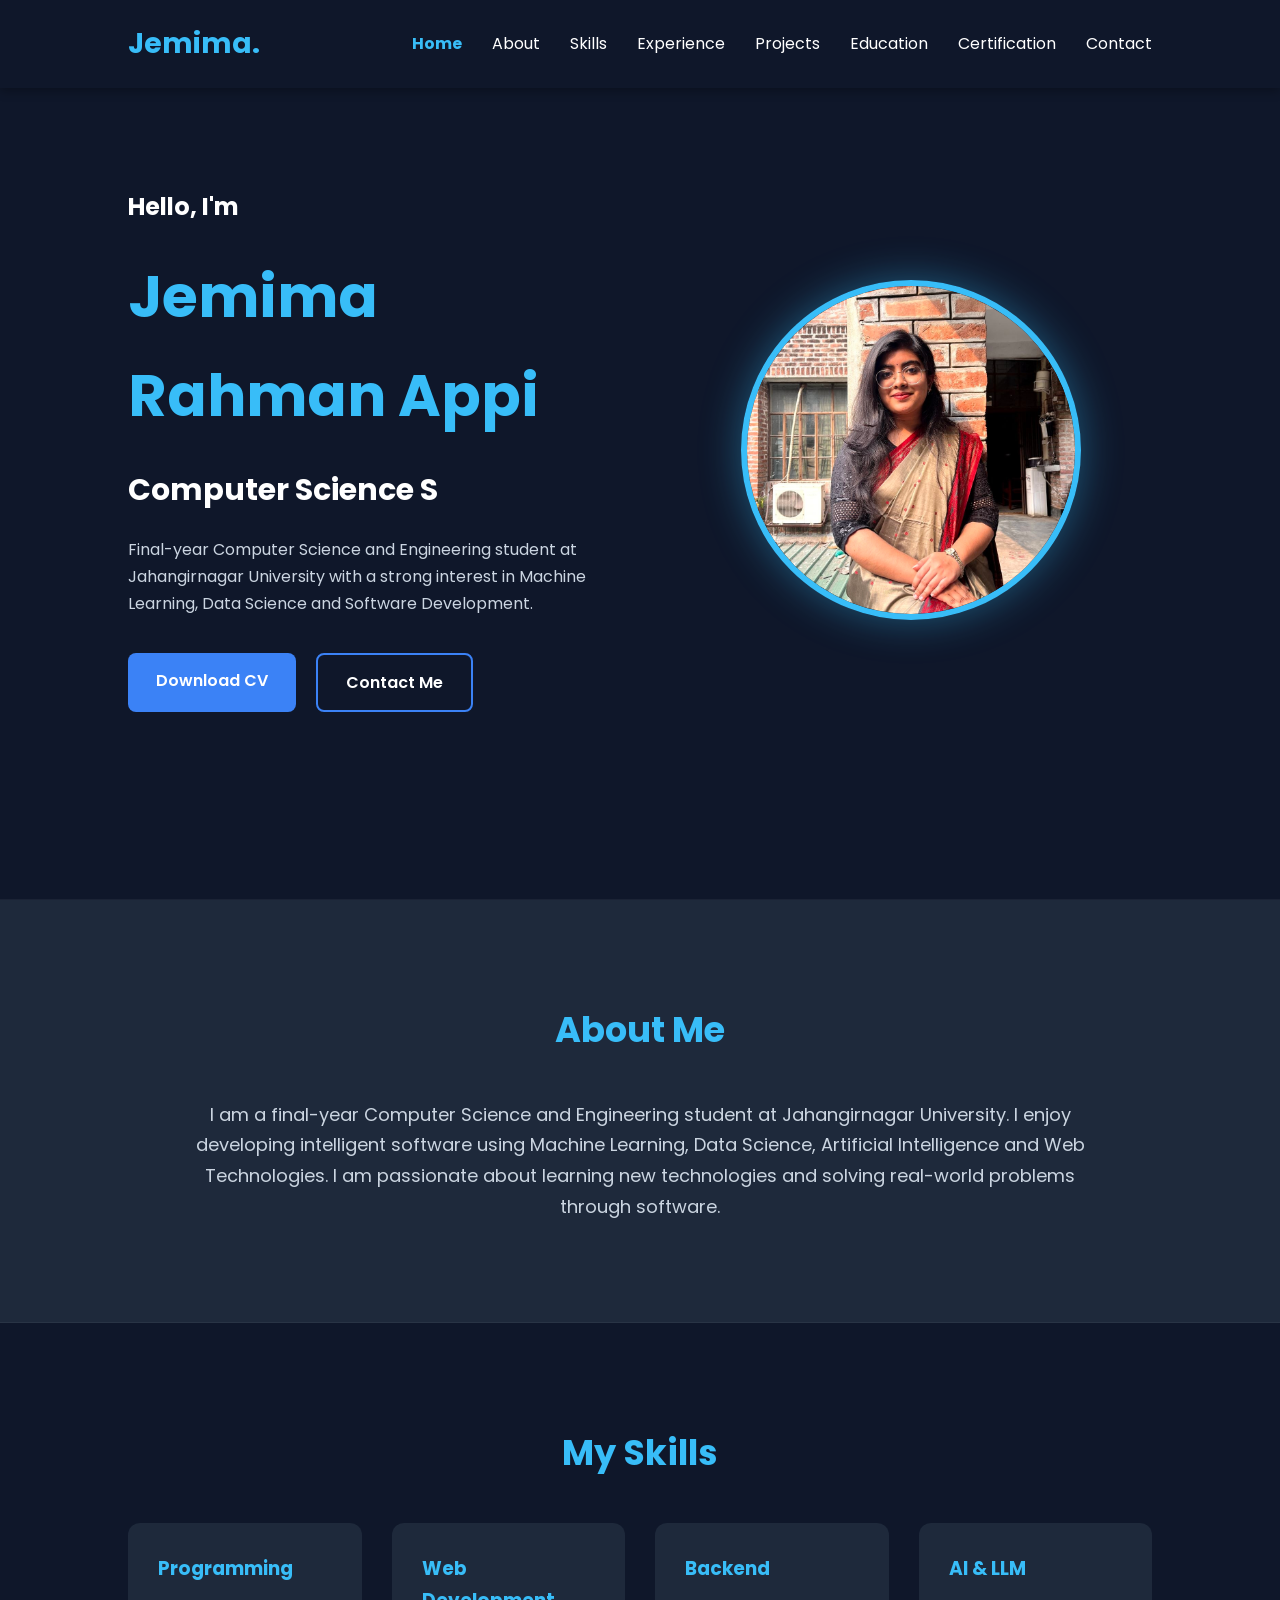
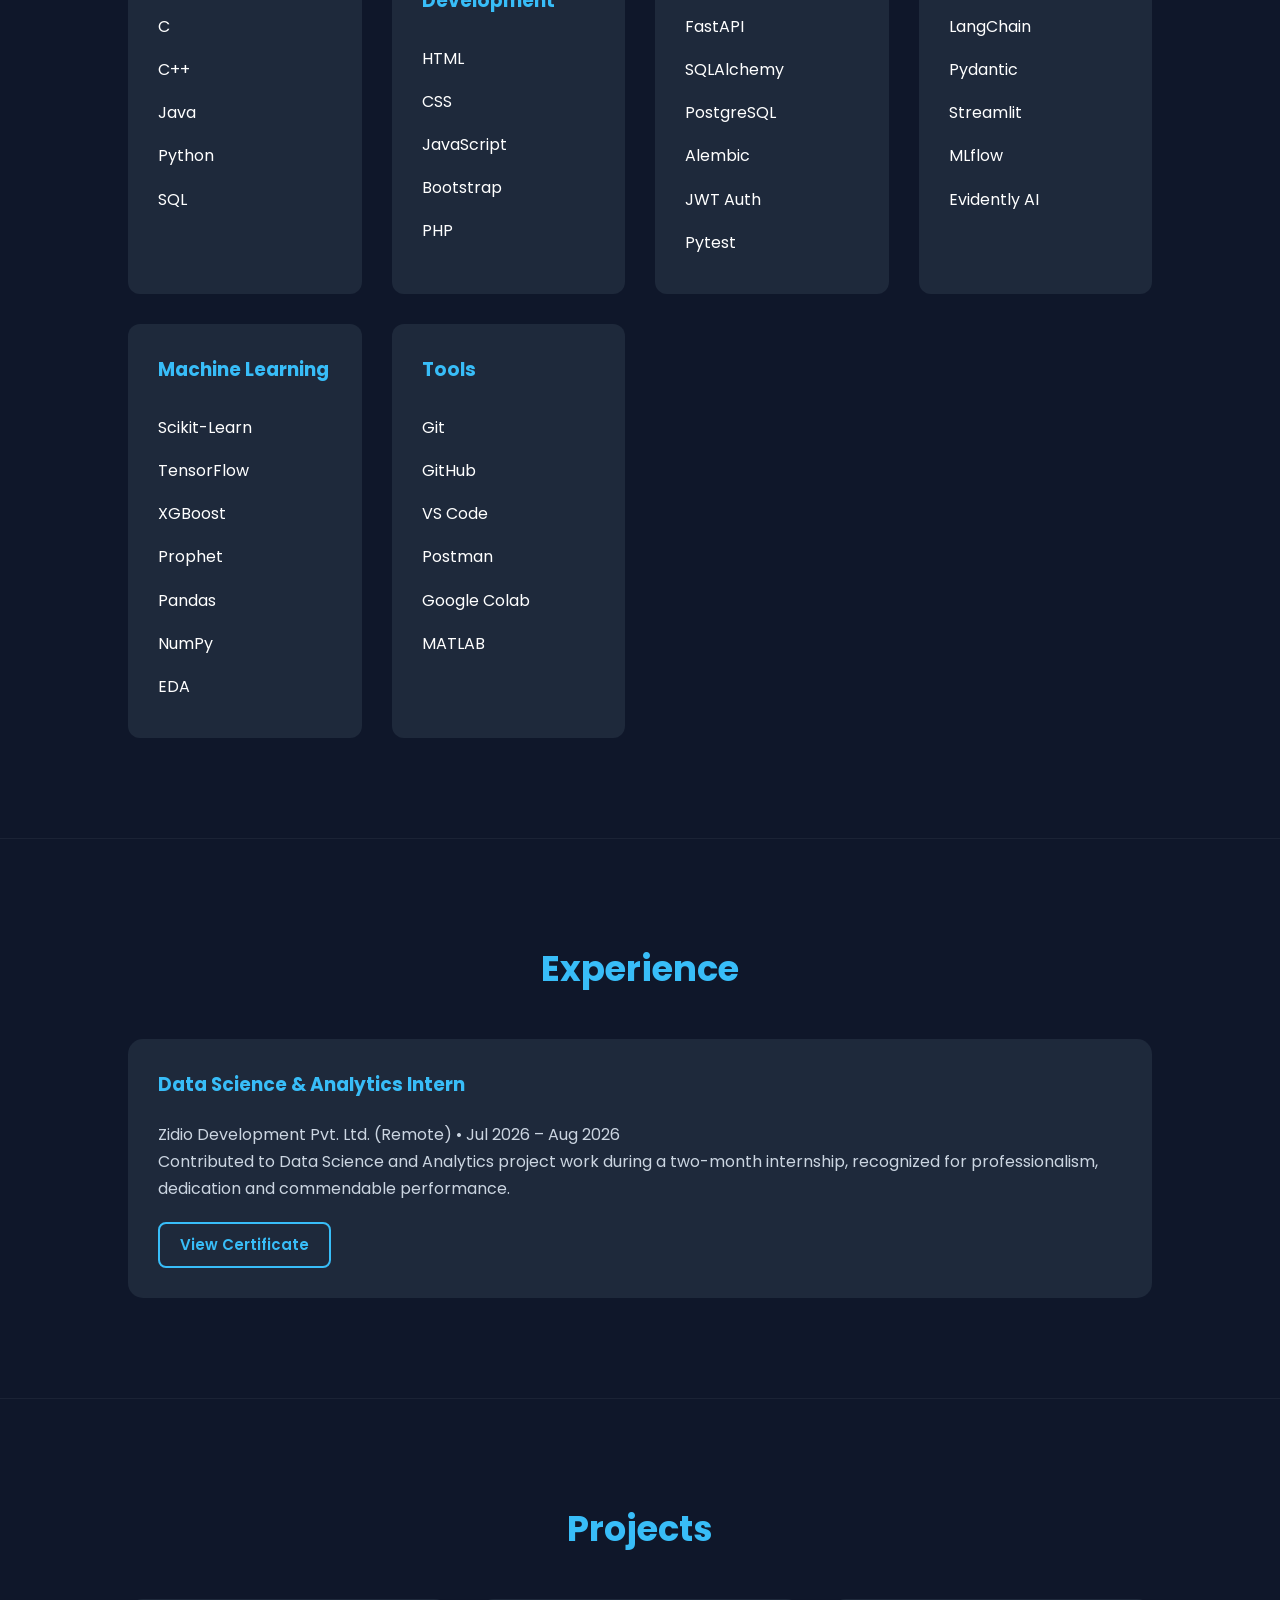
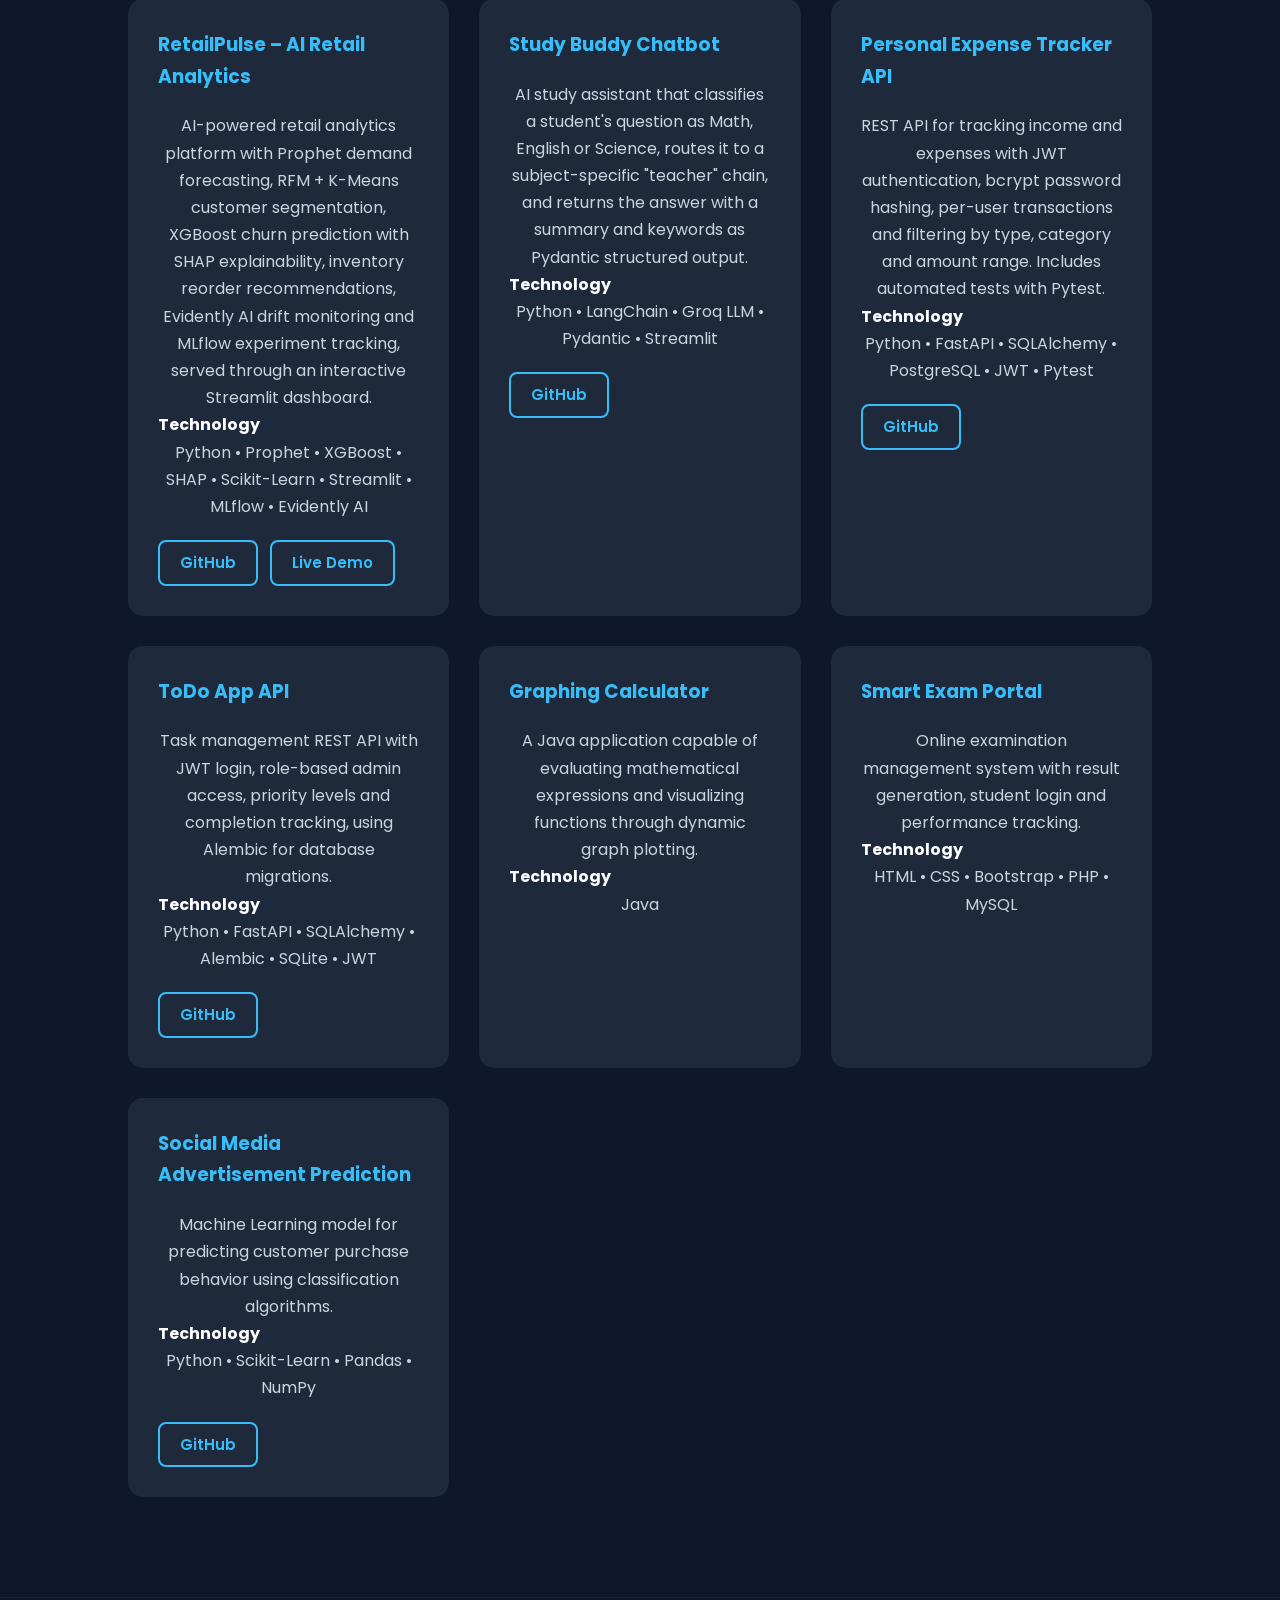
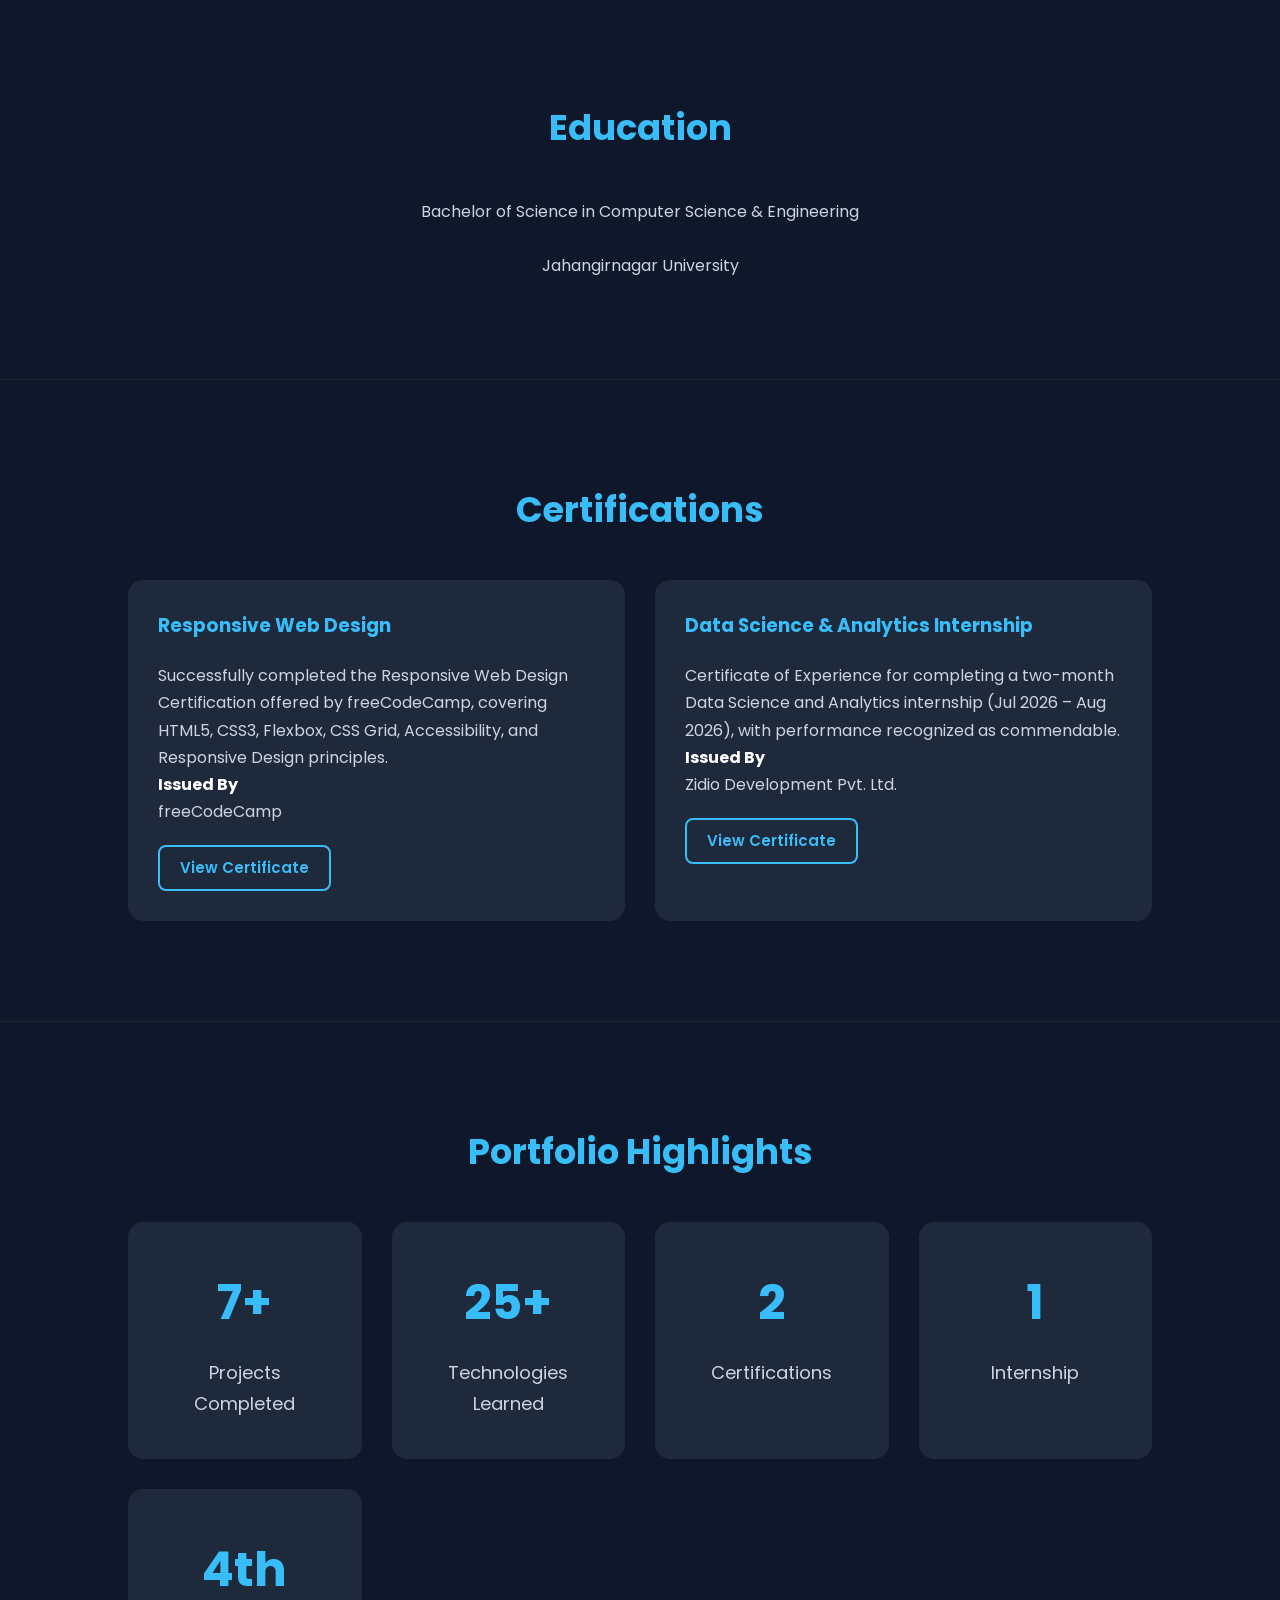
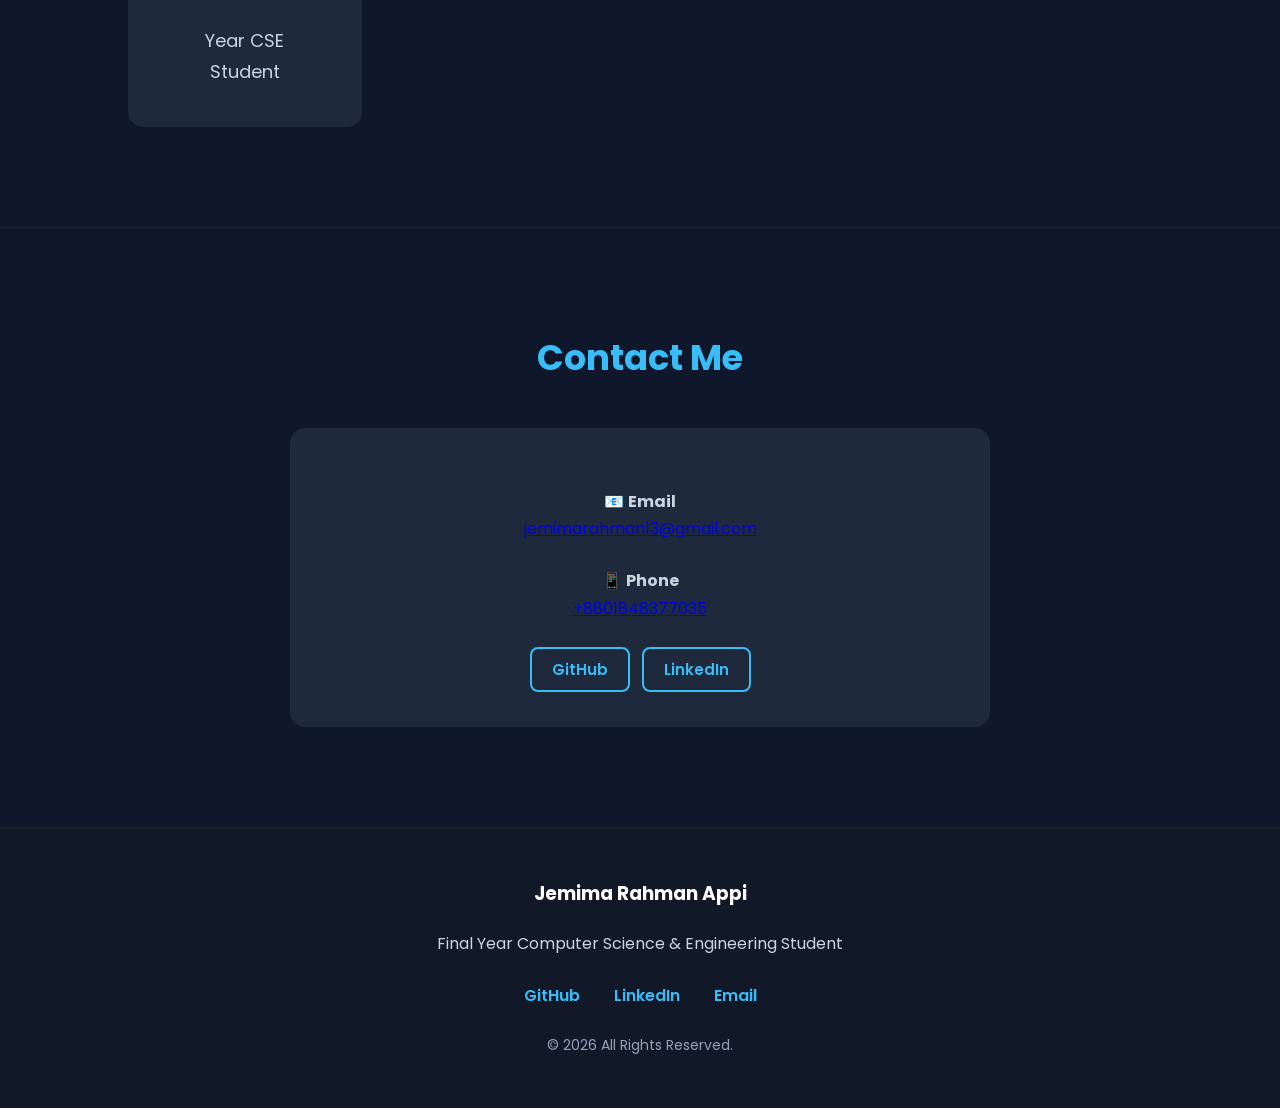
==== commit 8bdf7f0a: "Add Zidio internship certificate and style certificate buttons Co-Authored-By: Claude Opus 5.5 <nore" ====
--- a/index.html
+++ b/index.html
@@ -558,6 +558,34 @@
 
             </div>
 
+            <div class="project-card">
+
+                <h3>Data Science &amp; Analytics Internship</h3>
+
+                <p>
+                    Certificate of Experience for completing a two-month Data Science
+                    and Analytics internship (Jul 2026 – Aug 2026), with performance
+                    recognized as commendable.
+                </p>
+
+                <h4>Issued By</h4>
+
+                <p>Zidio Development Pvt. Ltd.</p>
+
+                <div class="project-links">
+
+                    <a href="files/Zidio_Experience_Certificate.pdf"
+                       target="_blank"
+                       class="project-btn">
+
+                        View Certificate
+
+                    </a>
+
+                </div>
+
+            </div>
+
         </div>
 
     </div>
@@ -595,9 +623,9 @@
 
             <div class="stat-card">
 
-                <h1>1</h1>
-
-                <p>Certification</p>
+                <h1>2</h1>
+
+                <p>Certifications</p>
 
             </div>
 
--- a/style.css
+++ b/style.css
@@ -729,4 +729,56 @@
 
 border-bottom:1px solid rgba(255,255,255,.05);
 
-}+}
+
+/*==========================
+Project / Certificate Buttons
+==========================*/
+
+.project-links{
+
+display:flex;
+
+flex-wrap:wrap;
+
+gap:12px;
+
+margin-top:20px;
+
+}
+
+.project-btn{
+
+display:inline-block;
+
+padding:8px 20px;
+
+border:2px solid #38bdf8;
+
+border-radius:8px;
+
+color:#38bdf8;
+
+text-decoration:none;
+
+font-weight:600;
+
+font-size:15px;
+
+transition:.3s;
+
+}
+
+.project-btn:hover{
+
+background:#38bdf8;
+
+color:#0f172a;
+
+}
+
+.contact-card .project-links{
+
+justify-content:center;
+
+}
